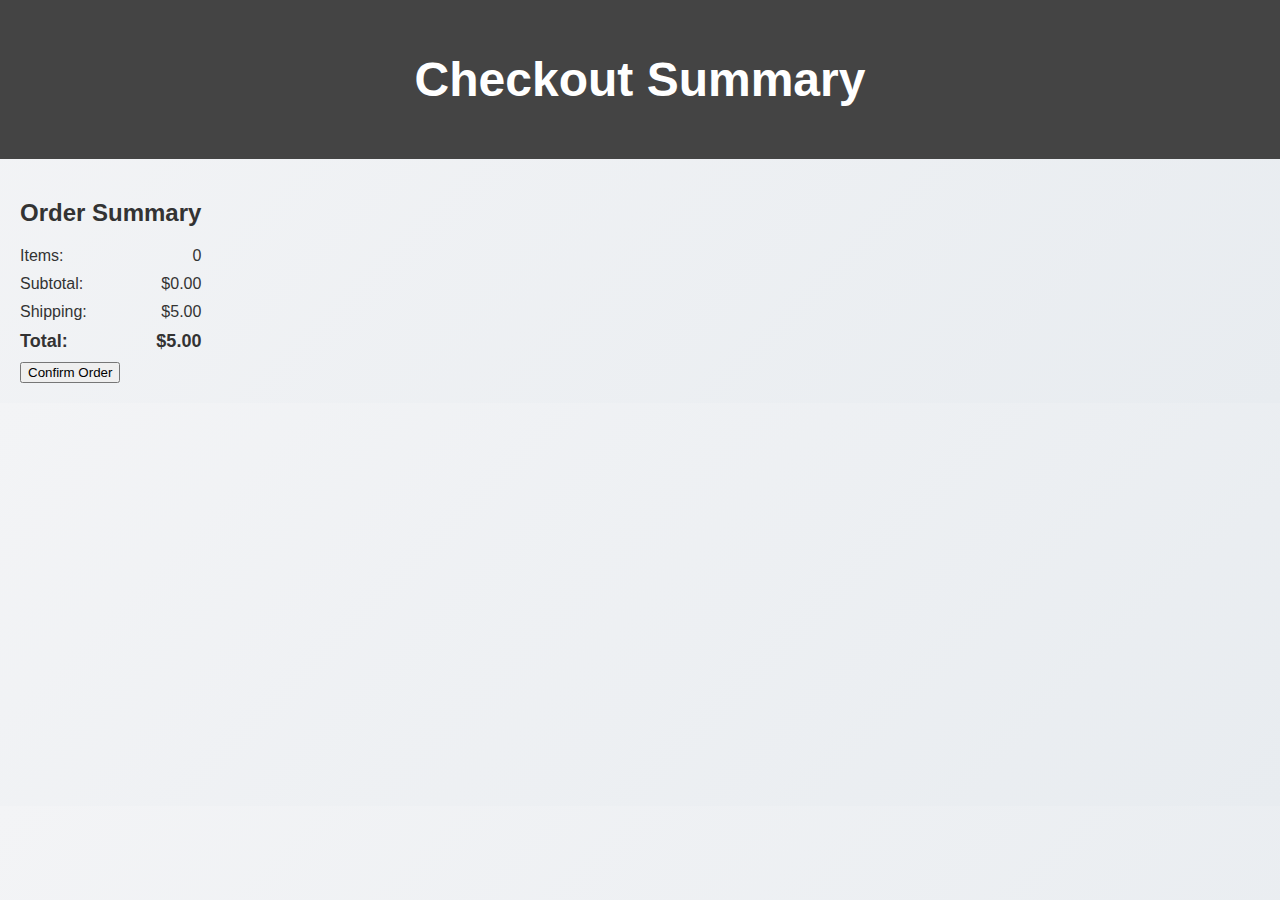
==== checkout.html @ 3c997d90 "Added checkout page and logic" ====
<!DOCTYPE html>
<html lang="en">
<head>
    <meta charset="UTF-8">
    <meta name="viewport" content="width=device-width, initial-scale=1.0">
    <title>Checkout</title>
    <link rel="stylesheet" href="style.css">
</head>
<body>
    <header>
        <h1>Checkout Summary</h1>
    </header>
    <main>
        <section id="checkout-summary">
            <h2>Order Summary</h2>
            <ul id="checkout-items"></ul>
            <div class="summary-row">
                <span>Items:</span>
                <span id="checkout-items-count">0</span>
            </div>
            <div class="summary-row">
                <span>Subtotal:</span>
                <span id="checkout-subtotal">$0.00</span>
            </div>
            <div class="summary-row">
                <span>Shipping:</span>
                <span id="checkout-shipping">$5.00</span>
            </div>
            <div class="summary-row total">
                <span>Total:</span>
                <span id="checkout-total">$0.00</span>
            </div>
            <button id="confirm-order">Confirm Order</button>
        </section>
    </main>
    <script src="checkout.js"></script>
</body>
</html>
---- style.css ----
/* General Styles */
body {
    font-family: Arial, sans-serif;
    margin: 0;
    padding: 0;
    box-sizing: border-box;
    background: linear-gradient(135deg, #f3f4f6, #e8ecf0);
    color: #333;
}

header {
    background: #444;
    color: white;
    text-align: center;
    padding: 20px;
    font-size: 24px;
    font-weight: bold;
}

main {
    display: flex;
    justify-content: space-between;
    padding: 20px;
    gap: 20px;
    max-height: 90vh;
    overflow: hidden; /* Prevent scrolling */
}

/* Product List Section */
#product-list {
    flex: 2;
    background: white;
    padding: 20px;
    border-radius: 8px;
    box-shadow: 0 2px 5px rgba(0, 0, 0, 0.1);
    overflow-y: auto; /* Allow scrolling only within this section */
}

.product-card {
    display: flex;
    justify-content: space-between;
    align-items: center;
    padding: 10px;
    border-bottom: 1px solid #ddd;
}

.product-card img {
    width: 60px;
    height: 60px;
    border-radius: 4px;
}

.product-details {
    flex: 1;
    margin-left: 15px;
}

.product-details h3 {
    margin: 0;
    font-size: 16px;
    font-weight: bold;
}

.product-details p {
    margin: 5px 0;
    font-size: 14px;
    color: #555;
}

.product-card button {
    background-color: #007bff;
    color: white;
    border: none;
    padding: 8px 12px;
    border-radius: 4px;
    cursor: pointer;
}

.product-card button:hover {
    background-color: #0056b3;
}

/* Cart Summary Section */
#summary {
    flex: 1;
    background: white;
    padding: 20px;
    border-radius: 8px;
    box-shadow: 0 2px 5px rgba(0, 0, 0, 0.1);
}

#cart-summary-items {
    list-style: none;
    padding: 0;
    margin: 0 0 20px 0;
    border-bottom: 1px solid #ddd;
    padding-bottom: 10px;
}

#cart-summary-items li {
    margin: 10px 0;
    font-size: 16px;
}

.summary-row {
    display: flex;
    justify-content: space-between;
    margin: 10px 0;
}

.total {
    font-size: 18px;
    font-weight: bold;
}

button.checkout {
    width: 100%;
    padding: 10px;
    font-size: 16px;
    background-color: #28a745;
    color: white;
    border: none;
    border-radius: 4px;
    cursor: pointer;
    margin-top: 20px;
}

button.checkout:hover {
    background-color: #218838;
}
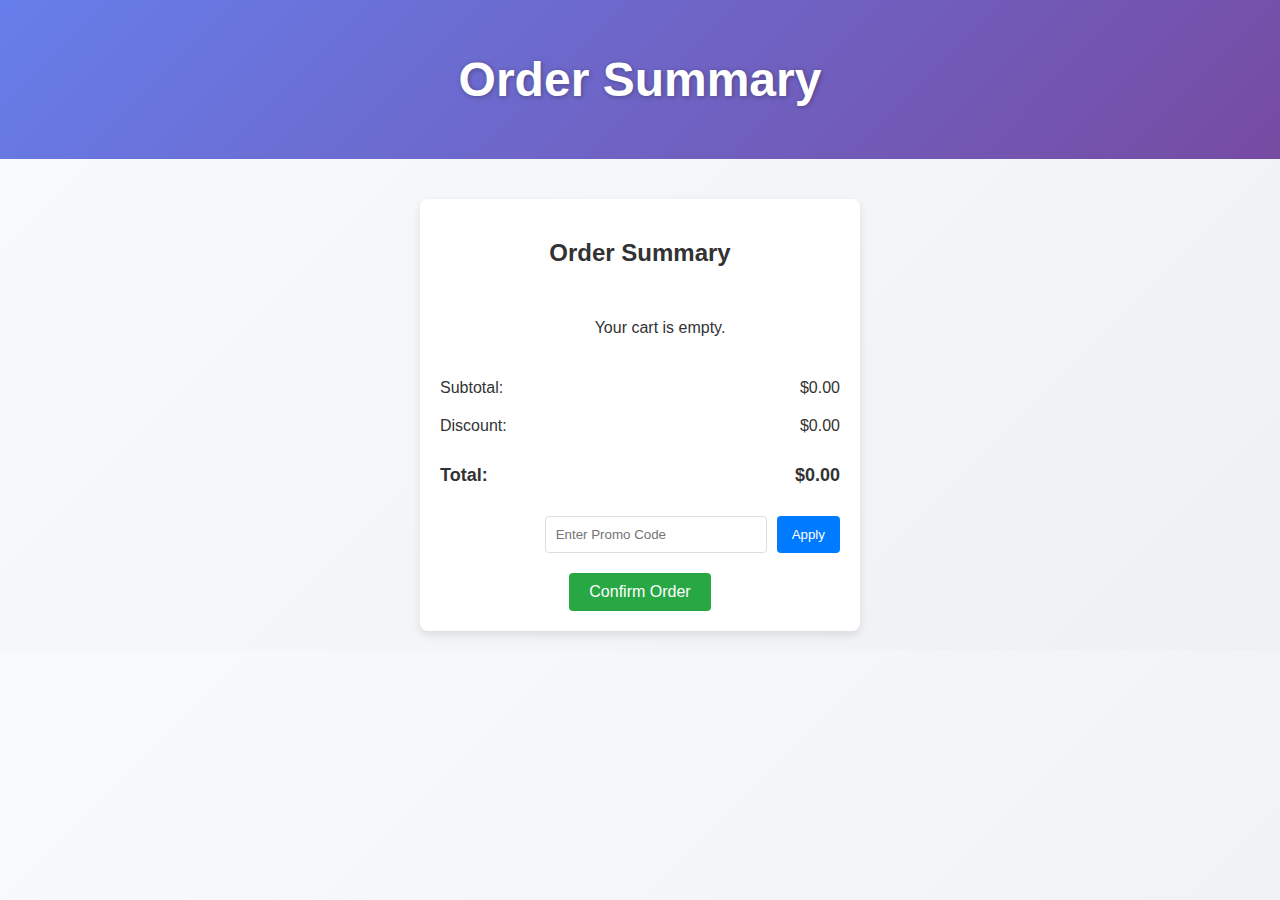
==== commit bd8ce61d: "Promo Code Section has been added. Checkout redirects to cart automatically after confirmation" ====
--- a/checkout.html
+++ b/checkout.html
@@ -4,31 +4,34 @@
     <meta charset="UTF-8">
     <meta name="viewport" content="width=device-width, initial-scale=1.0">
     <title>Checkout</title>
-    <link rel="stylesheet" href="style.css">
+    <link rel="stylesheet" href="style.css"> <!-- Link to CSS file -->
 </head>
 <body>
     <header>
-        <h1>Checkout Summary</h1>
+        <h1>Order Summary</h1>
     </header>
     <main>
         <section id="checkout-summary">
             <h2>Order Summary</h2>
-            <ul id="checkout-items"></ul>
-            <div class="summary-row">
-                <span>Items:</span>
-                <span id="checkout-items-count">0</span>
-            </div>
+            <ul id="checkout-items">
+                <!-- Cart items will be dynamically inserted here -->
+            </ul>
             <div class="summary-row">
                 <span>Subtotal:</span>
                 <span id="checkout-subtotal">$0.00</span>
             </div>
             <div class="summary-row">
-                <span>Shipping:</span>
-                <span id="checkout-shipping">$5.00</span>
+                <span>Discount:</span>
+                <span id="discount-amount">$0.00</span>
             </div>
             <div class="summary-row total">
                 <span>Total:</span>
-                <span id="checkout-total">$0.00</span>
+                <span id="final-total">$0.00</span>
+            </div>
+            <div class="promo-code-section">
+                <input type="text" id="promo-code-input" placeholder="Enter Promo Code">
+                <button id="apply-promo-code">Apply</button>
+                <p id="promo-message" style="color: red; display: none;"></p>
             </div>
             <button id="confirm-order">Confirm Order</button>
         </section>
--- a/style.css
+++ b/style.css
@@ -1,29 +1,31 @@
 /* General Styles */
 body {
-    font-family: Arial, sans-serif;
+    font-family: 'Roboto', sans-serif;
     margin: 0;
     padding: 0;
     box-sizing: border-box;
-    background: linear-gradient(135deg, #f3f4f6, #e8ecf0);
+    background: linear-gradient(135deg, #f9fafc, #eef1f4);
     color: #333;
 }
 
 header {
-    background: #444;
+    background: linear-gradient(135deg, #667eea, #764ba2);
     color: white;
     text-align: center;
     padding: 20px;
     font-size: 24px;
     font-weight: bold;
+    text-shadow: 1px 1px 5px rgba(0, 0, 0, 0.3);
 }
 
+/* Main Layout */
 main {
     display: flex;
-    justify-content: space-between;
+    justify-content: center;
+    align-items: flex-start; /* Ensure content aligns at the top */
     padding: 20px;
     gap: 20px;
-    max-height: 90vh;
-    overflow: hidden; /* Prevent scrolling */
+    flex-wrap: wrap;
 }
 
 /* Product List Section */
@@ -32,15 +34,15 @@
     background: white;
     padding: 20px;
     border-radius: 8px;
-    box-shadow: 0 2px 5px rgba(0, 0, 0, 0.1);
-    overflow-y: auto; /* Allow scrolling only within this section */
+    box-shadow: 0 4px 10px rgba(0, 0, 0, 0.1);
+    max-width: 600px;
 }
 
 .product-card {
     display: flex;
     justify-content: space-between;
     align-items: center;
-    padding: 10px;
+    padding: 10px 0;
     border-bottom: 1px solid #ddd;
 }
 
@@ -58,7 +60,7 @@
 .product-details h3 {
     margin: 0;
     font-size: 16px;
-    font-weight: bold;
+    font-weight: 500;
 }
 
 .product-details p {
@@ -68,63 +70,116 @@
 }
 
 .product-card button {
-    background-color: #007bff;
+    background-color: #667eea;
     color: white;
     border: none;
     padding: 8px 12px;
     border-radius: 4px;
     cursor: pointer;
+    transition: background-color 0.3s;
 }
 
 .product-card button:hover {
-    background-color: #0056b3;
+    background-color: #5a68d2;
 }
 
-/* Cart Summary Section */
-#summary {
+/* Checkout Section */
+#checkout-summary {
     flex: 1;
     background: white;
     padding: 20px;
     border-radius: 8px;
-    box-shadow: 0 2px 5px rgba(0, 0, 0, 0.1);
+    box-shadow: 0 4px 10px rgba(0, 0, 0, 0.1);
+    max-width: 400px;
+    margin-top: 20px; /* Add spacing between product list and checkout */
+    display: flex;
+    flex-direction: column;
+    align-items: center;
 }
 
-#cart-summary-items {
-    list-style: none;
-    padding: 0;
-    margin: 0 0 20px 0;
-    border-bottom: 1px solid #ddd;
-    padding-bottom: 10px;
+/* Promo Code Section */
+.promo-code-section {
+    margin-top: 20px;
+    display: flex;
+    gap: 10px;
+    width: 100%; /* Stretch to fill checkout section */
+    justify-content: flex-end;
 }
 
-#cart-summary-items li {
-    margin: 10px 0;
-    font-size: 16px;
+#promo-code-input {
+    padding: 10px;
+    border: 1px solid #ddd;
+    border-radius: 4px;
+    flex: 1;
+    max-width: 200px;
 }
 
+#apply-promo-code {
+    padding: 10px 15px;
+    background-color: #007bff;
+    color: white;
+    border: none;
+    border-radius: 4px;
+    cursor: pointer;
+}
+
+#apply-promo-code:hover {
+    background-color: #0056b3;
+}
+
+#promo-message {
+    margin-top: 10px;
+    font-size: 14px;
+}
+
+/* Adjust spacing for summary rows */
 .summary-row {
     display: flex;
     justify-content: space-between;
+    width: 100%;
     margin: 10px 0;
 }
 
 .total {
     font-size: 18px;
     font-weight: bold;
+    margin-top: 20px;
 }
 
-button.checkout {
-    width: 100%;
-    padding: 10px;
-    font-size: 16px;
+button#confirm-order {
+    padding: 10px 20px;
     background-color: #28a745;
     color: white;
     border: none;
     border-radius: 4px;
     cursor: pointer;
     margin-top: 20px;
+    font-size: 16px;
+}
+
+button#confirm-order:hover {
+    background-color: #218838;
+}
+button.checkout {
+    padding: 12px 20px;
+    background-color: #007bff;
+    color: white;
+    border: none;
+    border-radius: 6px;
+    font-size: 16px;
+    font-weight: bold;
+    cursor: pointer;
+    transition: background-color 0.3s ease, transform 0.2s ease;
+    box-shadow: 0 4px 6px rgba(0, 0, 0, 0.1);
+    width: 100%; /* Full width for cleaner alignment */
+    text-align: center;
 }
 
 button.checkout:hover {
-    background-color: #218838;
+    background-color: #0056b3;
+    transform: scale(1.05); /* Slightly enlarge on hover */
 }
+
+button.checkout:active {
+    transform: scale(0.98); /* Slightly shrink on click */
+}
